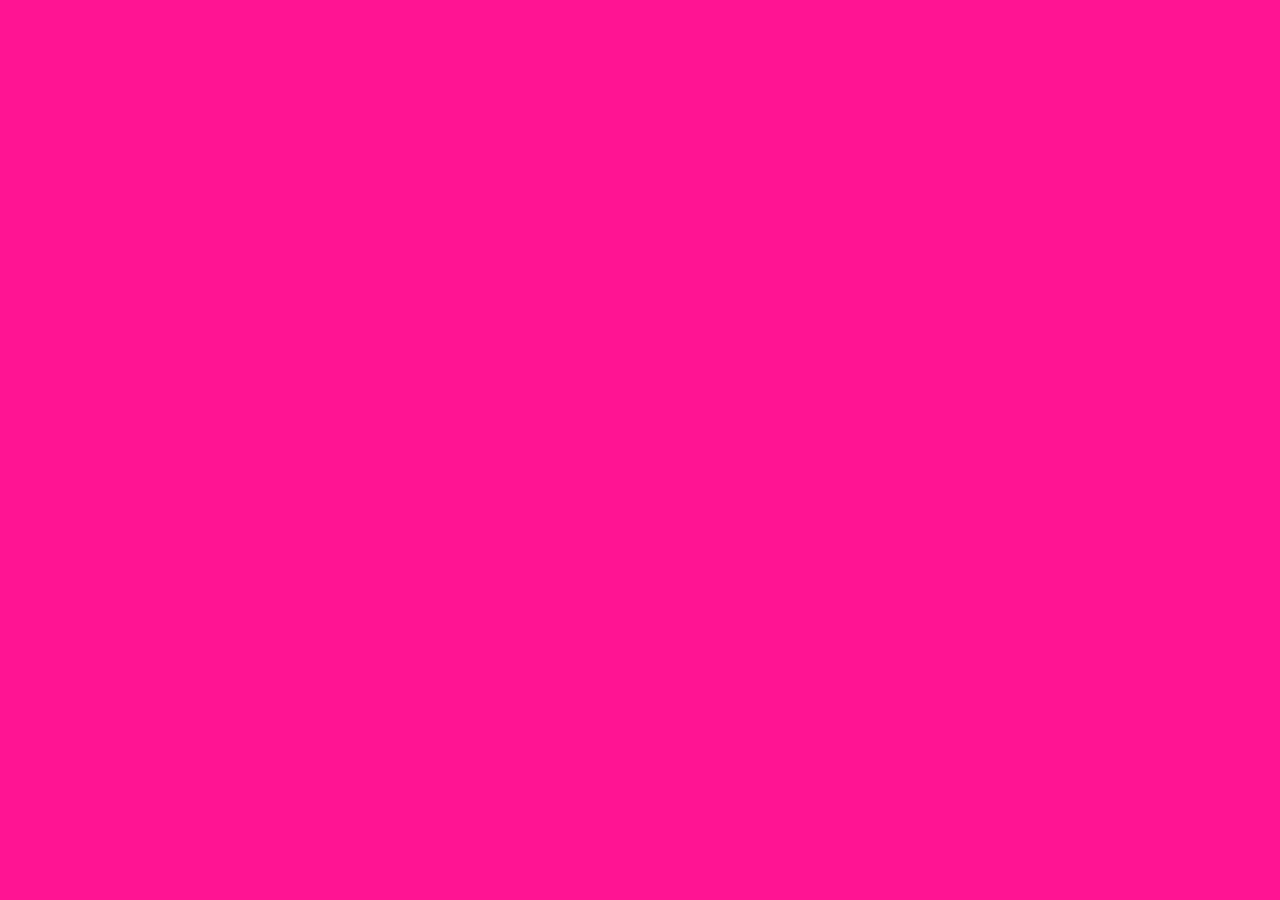
==== index.html @ 2c1e72b3 "Create divs in index.html for ghost." ====
<!DOCTYPE html>
<html lang="en">
  <head>
    <meta charset="UTF-8" />
    <meta name="viewport" content="width=device-width, initial-scale=1.0" />
    <title>Pac-Man</title>
    <link rel="stylesheet" href="style.css" />
  </head>
  <body>
    <div class="ghost">
      <div class="eyes eyeleft"></div>
      <div class="eyes eyeright"></div>
    </div>
    <script src="app.js"></script>
  </body>
</html>
---- style.css ----
body {
  background-color: deeppink;
}
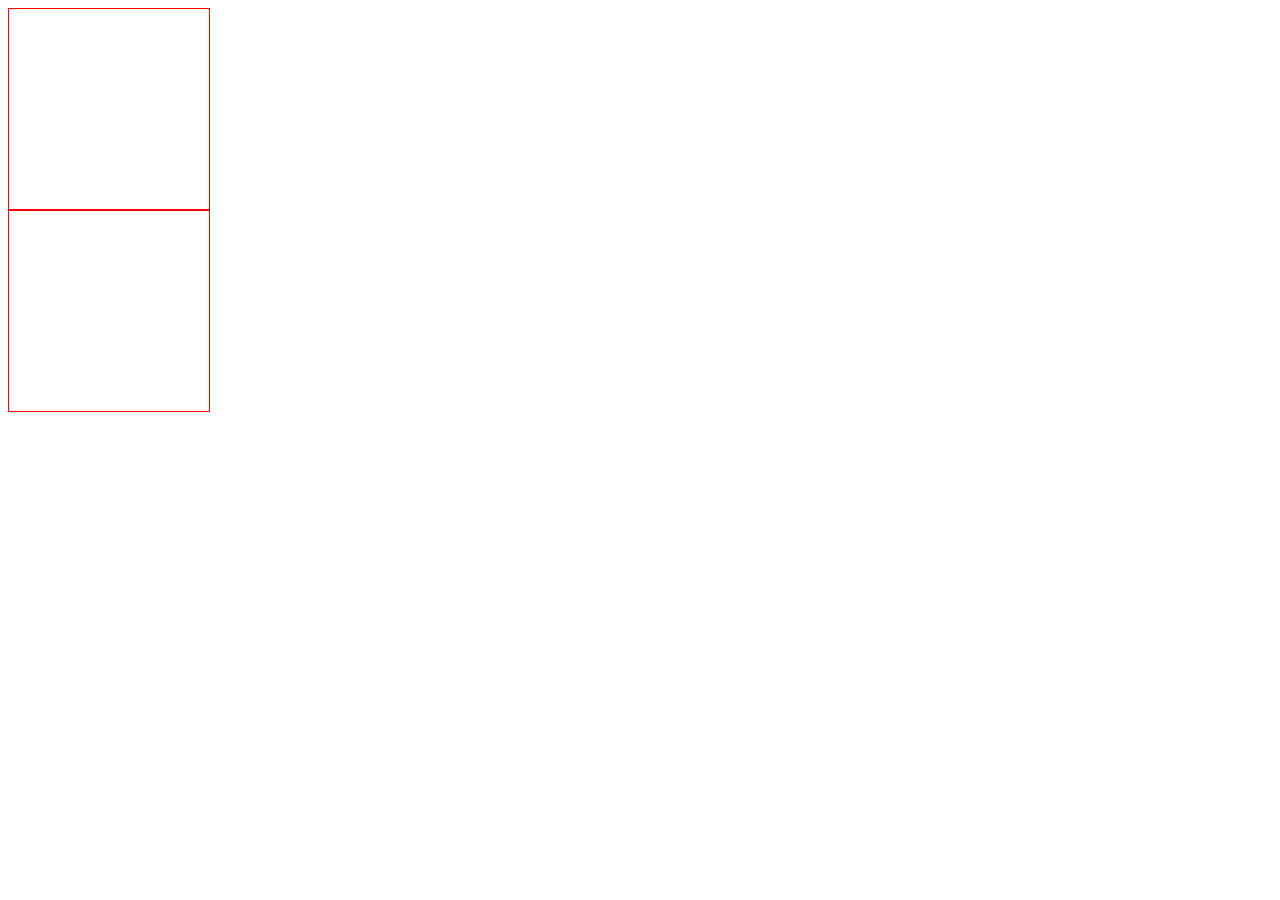
==== commit 561c3910: "Wrap pacman div and ghost div in container divs with class of boxStart. Style boxStart divs to be re" ====
--- a/index.html
+++ b/index.html
@@ -7,10 +7,21 @@
     <link rel="stylesheet" href="style.css" />
   </head>
   <body>
-    <div class="ghost">
-      <div class="eyes eyeleft"></div>
-      <div class="eyes eyeright"></div>
+    <div class="boxStart">
+      <div class="ghost">
+        <div class="eyes eyeleft"></div>
+        <div class="eyes eyeright"></div>
+      </div>
     </div>
+
+    <div class="boxStart">
+      <div class="pacman">
+        <div class="eye"></div>
+        <div class="mouth"></div>
+      </div>
+    </div>
+
+    <div class="grid"></div>
     <script src="app.js"></script>
   </body>
 </html>
--- a/style.css
+++ b/style.css
@@ -1,3 +1,8 @@
 body {
-  background-color: deeppink;
 }
+
+.boxStart {
+  height: 200px;
+  width: 200px;
+  border: 1px solid red;
+}
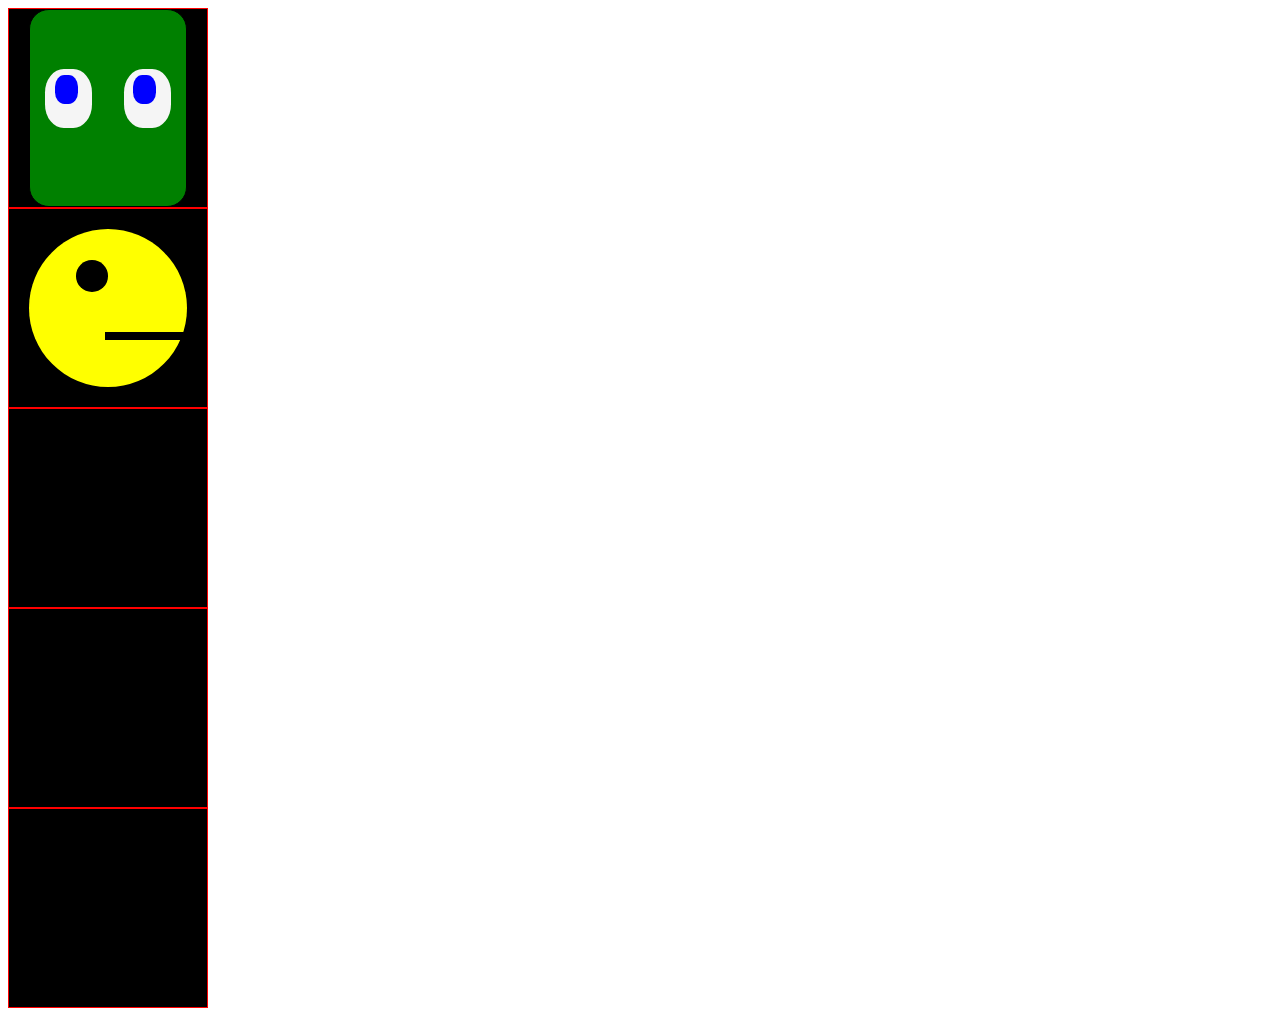
==== commit 1921eb9b: "Create divs with classes of wall, dot, and power-pellet, wrapped in boxStart container divs." ====
--- a/index.html
+++ b/index.html
@@ -21,6 +21,18 @@
       </div>
     </div>
 
+    <div class="boxStart">
+      <div class="dot"></div>
+    </div>
+
+    <div class="boxStart">
+      <div class="power-pellet"></div>
+    </div>
+
+    <div class="boxStart">
+      <div class="wall"></div>
+    </div>
+
     <div class="grid"></div>
     <script src="app.js"></script>
   </body>
--- a/style.css
+++ b/style.css
@@ -1,8 +1,82 @@
-body {
+* {
+  box-sizing: border-box;
 }
 
 .boxStart {
+  position: relative;
   height: 200px;
   width: 200px;
   border: 1px solid red;
+  background-color: black;
 }
+
+.ghost {
+  position: absolute;
+  height: 100%;
+  width: 80%;
+  top: 0;
+  left: 10%;
+  border: 1px solid black;
+  border-radius: 20px;
+  background-color: green;
+  z-index: 3;
+}
+
+.eyes {
+  position: absolute;
+  display: inline-block;
+  height: 30%;
+  width: 30%;
+  border-radius: 40%;
+  bottom: 40%;
+  background-color: whitesmoke;
+}
+
+.eyeleft {
+  left: 10%;
+}
+
+.eyeright {
+  right: 10%;
+}
+
+.eyes:after {
+  position: absolute;
+  bottom: 40%;
+  content: " ";
+  background-color: blue;
+  height: 50%;
+  width: 50%;
+  left: 20%;
+  border-radius: 40%;
+}
+
+.pacman {
+  z-index: 2;
+  position: absolute;
+  height: 80%;
+  width: 80%;
+  top: 10%;
+  left: 10%;
+  border-radius: 50%;
+  background-color: yellow;
+}
+
+.eye {
+  position: absolute;
+  left: 30%;
+  top: 20%;
+  height: 20%;
+  width: 20%;
+  border-radius: 50%;
+  background-color: black;
+}
+
+.mouth {
+  position: absolute;
+  left: 48%;
+  bottom: 30%;
+  width: 50%;
+  background-color: black;
+  height: 5%;
+}
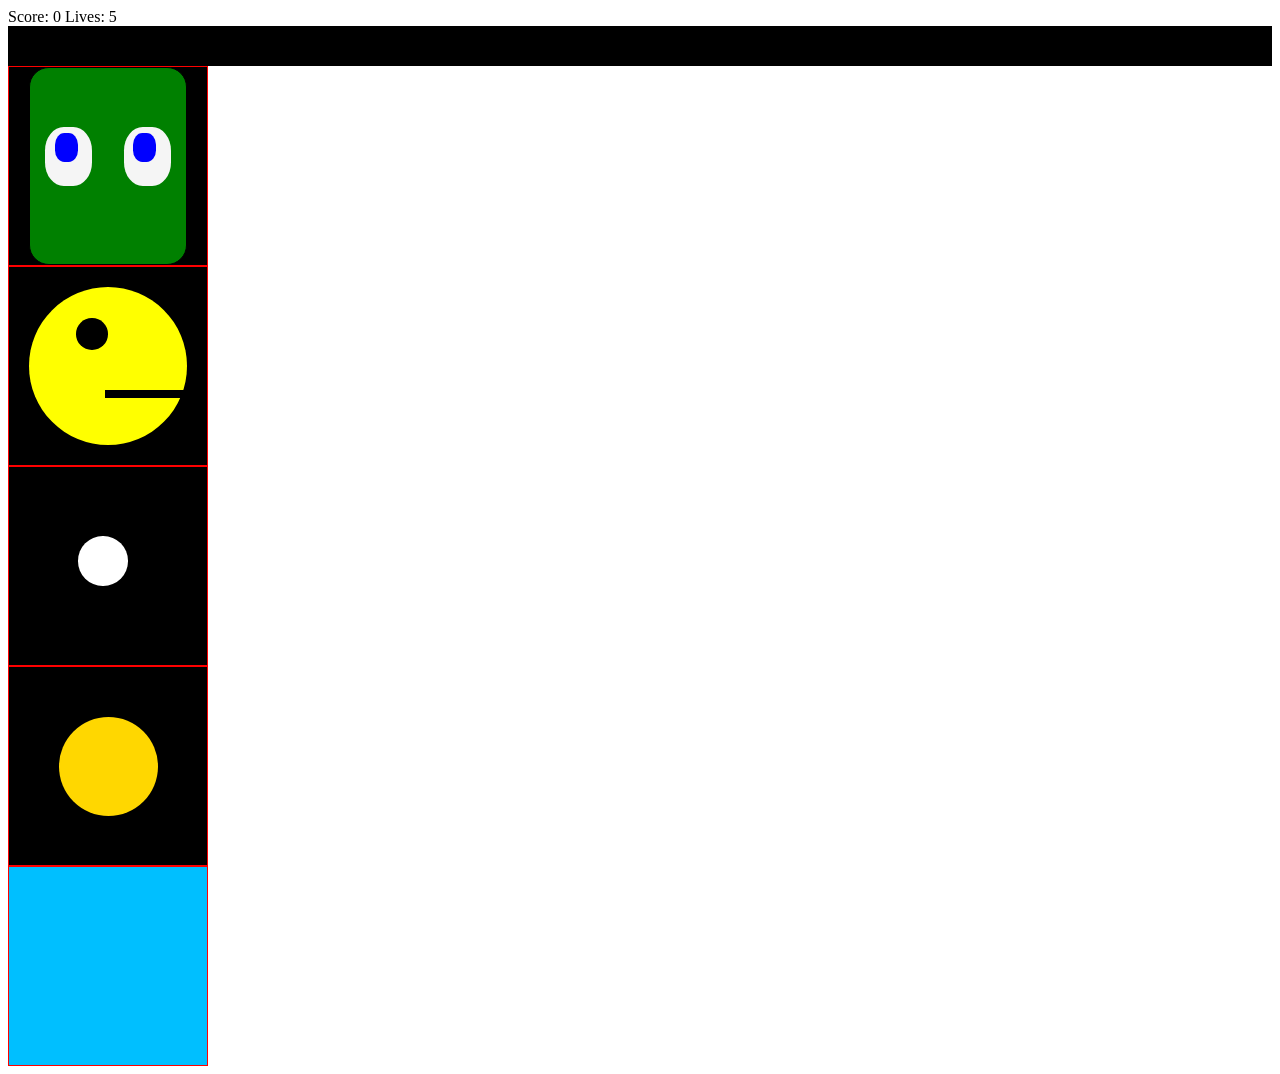
==== commit 16db6a04: "Create div with class scoreBoard that contains spans for scores and lives. Move scoreBoard and grid " ====
--- a/index.html
+++ b/index.html
@@ -7,6 +7,13 @@
     <link rel="stylesheet" href="style.css" />
   </head>
   <body>
+    <div class="scoreBoard">
+      <span class="score">Score: 0</span>
+      <span class="lives">Lives: 5</span>
+    </div>
+
+    <div class="grid"></div>
+
     <div class="boxStart">
       <div class="ghost">
         <div class="eyes eyeleft"></div>
@@ -33,7 +40,6 @@
       <div class="wall"></div>
     </div>
 
-    <div class="grid"></div>
     <script src="app.js"></script>
   </body>
 </html>
--- a/style.css
+++ b/style.css
@@ -80,3 +80,45 @@
   background-color: black;
   height: 5%;
 }
+
+.dot {
+  position: absolute;
+  left: 35%;
+  top: 35%;
+  width: 25%;
+  height: 25%;
+  background-color: white;
+  border-radius: 50%;
+}
+
+.power-pellet {
+  position: absolute;
+  left: 25%;
+  top: 25%;
+  width: 50%;
+  height: 50%;
+  background-color: gold;
+  border-radius: 50%;
+}
+
+.wall {
+  background-color: deepskyblue;
+  height: 100%;
+  width: 100%;
+}
+
+.grid {
+  margin: auto;
+  padding-top: 40px;
+  justify-content: center;
+  display: grid;
+  cursor: grab;
+  background-color: black;
+  overflow: hidden;
+}
+
+.box {
+  font-size: 3rem;
+  text-align: center;
+  position: relative;
+}
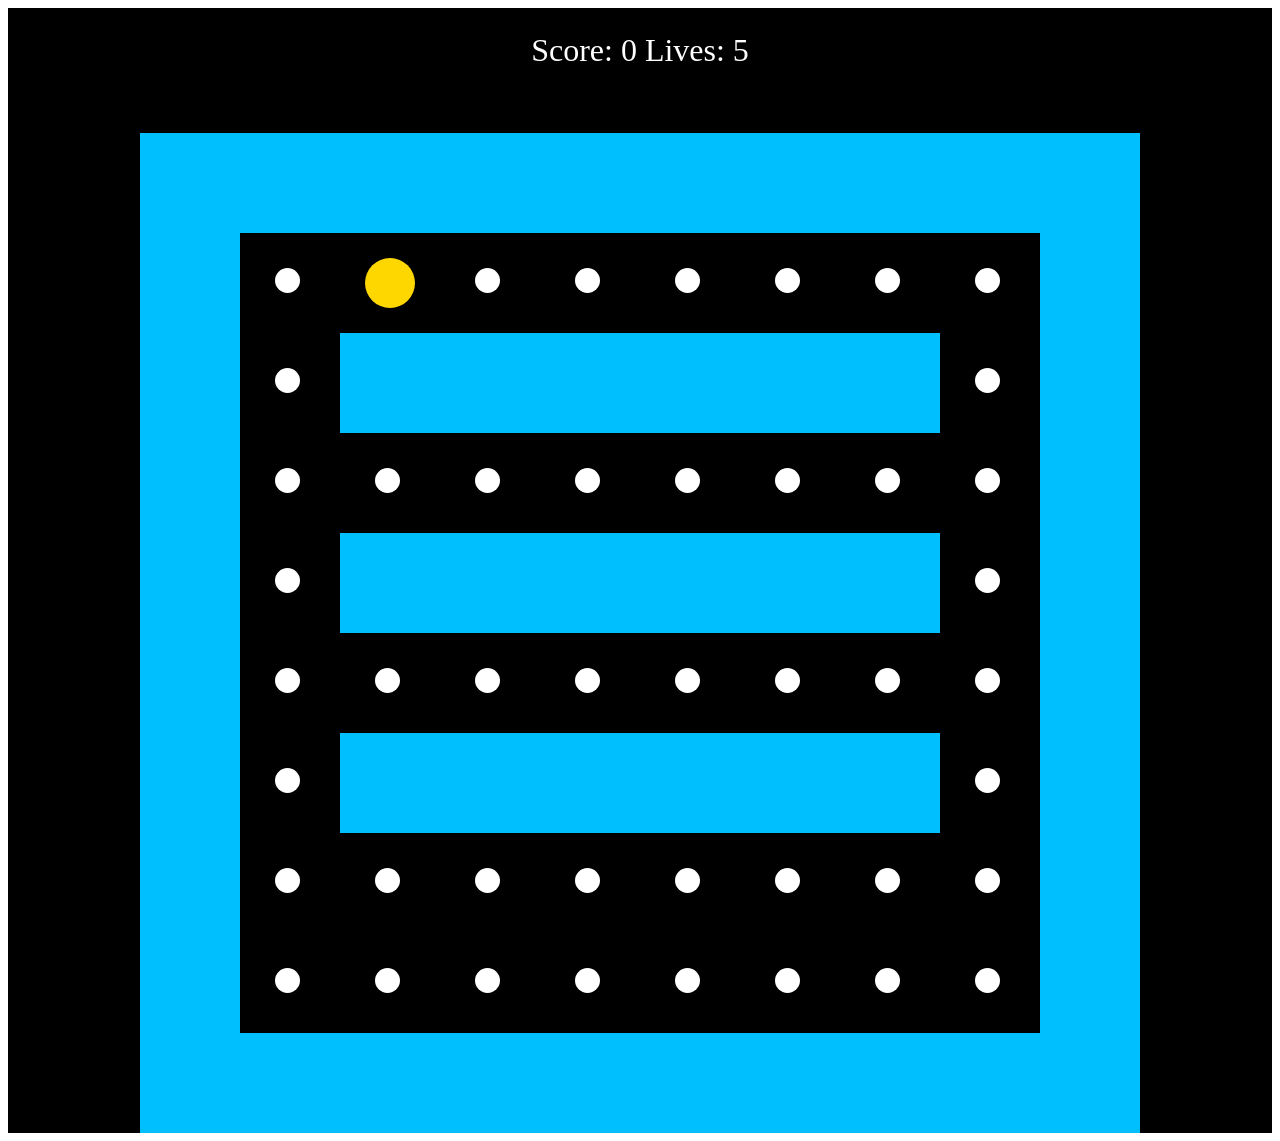
==== commit 77a2a2b2: "Remove unnecessary HTML elements from index.html file." ====
--- a/index.html
+++ b/index.html
@@ -14,31 +14,18 @@
 
     <div class="grid"></div>
 
-    <div class="boxStart">
       <div class="ghost">
         <div class="eyes eyeleft"></div>
         <div class="eyes eyeright"></div>
       </div>
-    </div>
 
-    <div class="boxStart">
       <div class="pacman">
         <div class="eye"></div>
         <div class="mouth"></div>
       </div>
-    </div>
 
-    <div class="boxStart">
-      <div class="dot"></div>
-    </div>
 
-    <div class="boxStart">
-      <div class="power-pellet"></div>
-    </div>
 
-    <div class="boxStart">
-      <div class="wall"></div>
-    </div>
 
     <script src="app.js"></script>
   </body>
--- a/style.css
+++ b/style.css
@@ -122,3 +122,11 @@
   text-align: center;
   position: relative;
 }
+
+.scoreBoard {
+  background-color: black;
+  text-align: center;
+  font-size: 2rem;
+  color: white;
+  padding: 1.5rem;
+}
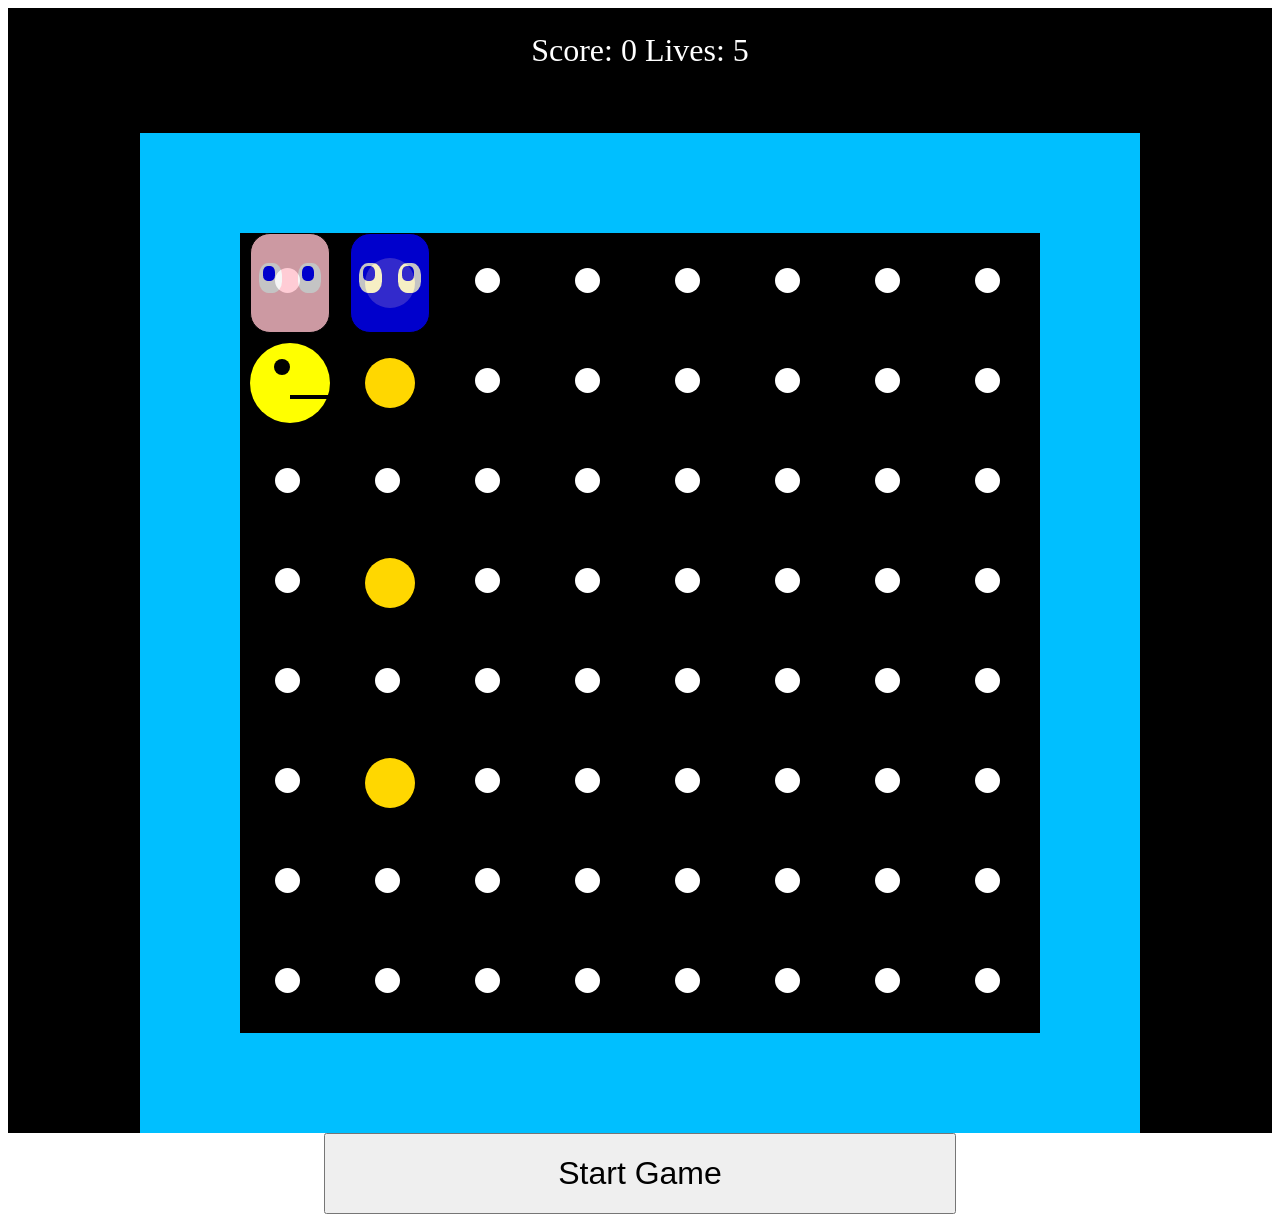
==== commit 0033d782: "Add button element in index.html. Style button element in style.css." ====
--- a/index.html
+++ b/index.html
@@ -13,6 +13,7 @@
     </div>
 
     <div class="grid"></div>
+    <button class="btn">Start Game</button>
 
       <div class="ghost">
         <div class="eyes eyeleft"></div>
--- a/style.css
+++ b/style.css
@@ -20,6 +20,14 @@
   border-radius: 20px;
   background-color: green;
   z-index: 3;
+}
+
+.btn {
+  font-size: 2em;
+  width: 50%;
+  display: block;
+  padding: 20px;
+  margin: auto;
 }
 
 .eyes {
@@ -74,9 +82,9 @@
 
 .mouth {
   position: absolute;
-  left: 48%;
+  left: 50%;
   bottom: 30%;
-  width: 50%;
+  width: 52%;
   background-color: black;
   height: 5%;
 }
